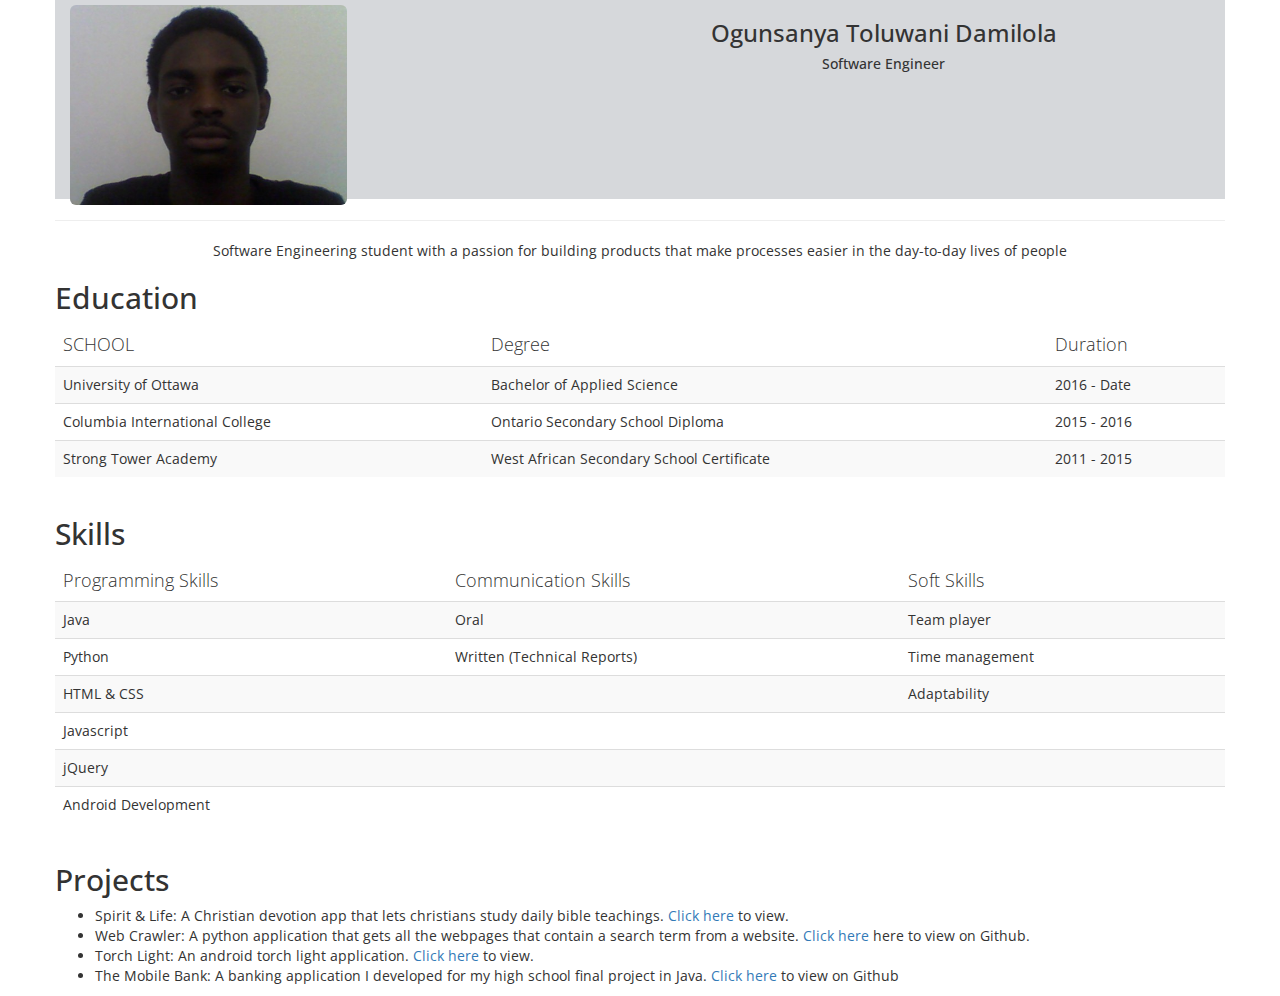
==== index.html @ d99418b2 "First commit" ====
<!DOCTYPE html>
<html lang="en">
<head>
    <meta charset="UTF-8">
    <title>Resume</title>
    <link href="https://fonts.googleapis.com/css?family=Open+Sans" rel="stylesheet">
    <link href="css/bootstrap.min.css" type="text/css" rel="stylesheet">
    <link href="css/styles.css" type="text/css" rel="stylesheet">
</head>
<body>

    <div class="container">
        <div class="row header">
            <div class="col-md-5"><img src="img/WIN_20160822_12_34_01_Pro.jpg" class="img-responsive img-rounded profile-pic"></div>
            <div class="col-md-7 text-center">
                <h3>Ogunsanya Toluwani Damilola</h3>
                <h5>Software Engineer</h5>
            </div>
        </div>

        <div class="row"><hr></div>

        <div class="row text-center">Software Engineering student with a passion for building products that make processes easier in the
            day-to-day lives of people</div>

        <div class="row"><h2>Education</h2></div>

        <div class="row">
            <table class="table table-responsive table-striped">
                <thead>
                <tr>
                    <td>SCHOOL</td>
                    <td>Degree</td>
                    <td>Duration</td>
                </tr>
                </thead>

                <tbody class="">
                <tr>
                    <td>University of Ottawa</td>
                    <td>Bachelor of Applied Science</td>
                    <td>2016 - Date</td>
                </tr>

                <tr>
                    <td>Columbia International College</td>
                    <td>Ontario Secondary School Diploma</td>
                    <td>2015 - 2016</td>
                </tr>

                <tr>
                    <td>Strong Tower Academy</td>
                    <td>West African Secondary School Certificate</td>
                    <td>2011 - 2015</td>
                </tr>
                </tbody>
            </table>

        </div>

        <div class="row"><h2>Skills</h2></div>

        <div class="row">
            <table class="table table-responsive table-striped">
                <thead>
                <tr>
                    <td>Programming Skills</td>
                    <td>Communication Skills</td>
                    <td>Soft Skills</td>
                </tr>
                </thead>

                <tbody>
                <tr>
                    <td>Java</td>
                    <td>Oral</td>
                    <td>Team player</td>
                </tr>

                <tr>
                    <td>Python</td>
                    <td>Written (Technical Reports)</td>
                    <td>Time management</td>
                </tr>

                <tr>
                    <td>HTML & CSS</td>
                    <td></td>
                    <td>Adaptability</td>
                </tr>

                <tr>
                    <td>Javascript</td>
                    <td></td>
                    <td></td>
                </tr>

                <tr>
                    <td>jQuery</td>
                    <td></td>
                    <td></td>
                </tr>

                <tr>
                    <td>Android Development</td>
                    <td></td>
                    <td></td>
                </tr>
                </tbody>
            </table>
        </div>

        <div class="row"><h2>Projects</h2></div>

        <div class="row">
            <ul>
                <li>Spirit & Life: A Christian devotion app that lets christians study daily bible teachings. <a href="https://play.google.com/store/apps/details?id=com.green_pastures.awesome_tbee.spiritlife">Click here</a>
                to view.</li>
                <li>Web Crawler: A python application that gets all the webpages that contain a search term from a website. <a href="https://github.com/ToluwaniO/web_crawler">Click here</a> here to view on Github.</li>
                <li>Torch Light: An android torch light application. <a href="https://github.com/ToluwaniO/torch">Click here</a> to view.</li>
                <li>The Mobile Bank: A banking application I developed for my high school final project in Java. <a href="https://github.com/ToluwaniO/The-Mobile-Bank">Click here</a> to view on Github</li>
            </ul>
        </div>
    </div>

</body>
</html>
---- css/styles.css ----
* {
    font-family: 'Open Sans', sans-serif;
}

.header {
    background-color: #d6d8db;
    border-bottom: 1px solid white;
    height: 200px;
}

.profile-pic {
    height: 200px;
    margin-top: 5px;
}

thead {
    font-size: large;
    font-style: normal;
    font-weight: 300;
}
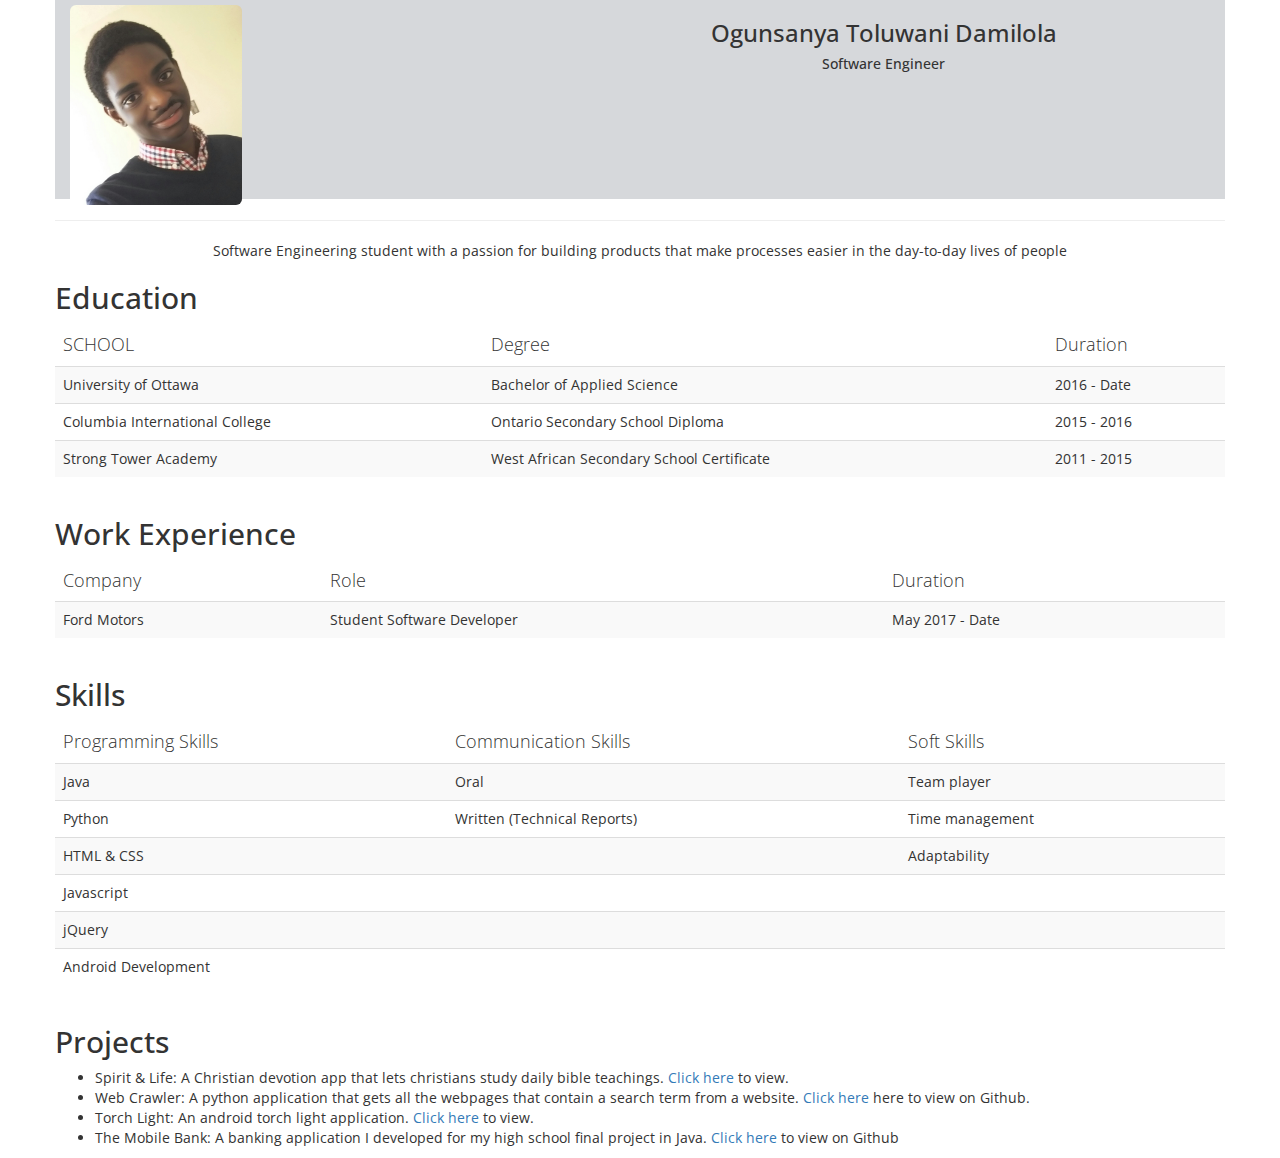
==== commit ced5b5f5: "Change profile pic of resume web" ====
--- a/index.html
+++ b/index.html
@@ -11,7 +11,7 @@
 
     <div class="container">
         <div class="row header">
-            <div class="col-md-5"><img src="img/WIN_20160822_12_34_01_Pro.jpg" class="img-responsive img-rounded profile-pic"></div>
+            <div class="col-md-5"><img src="img/profile_pic.jpg" class="img-responsive img-rounded profile-pic"></div>
             <div class="col-md-7 text-center">
                 <h3>Ogunsanya Toluwani Damilola</h3>
                 <h5>Software Engineer</h5>
@@ -53,6 +53,30 @@
                     <td>West African Secondary School Certificate</td>
                     <td>2011 - 2015</td>
                 </tr>
+                </tbody>
+            </table>
+
+        </div>
+
+        <div class="row"><h2>Work Experience</h2></div>
+
+        <div class="row">
+            <table class="table table-responsive table-striped">
+                <thead>
+                <tr>
+                    <td>Company</td>
+                    <td>Role</td>
+                    <td>Duration</td>
+                </tr>
+                </thead>
+
+                <tbody class="">
+                <tr>
+                    <td>Ford Motors</td>
+                    <td>Student Software Developer</td>
+                    <td>May 2017 - Date</td>
+                </tr>
+
                 </tbody>
             </table>
 
--- a/css/styles.css
+++ b/css/styles.css
@@ -1,11 +1,33 @@
 * {
     font-family: 'Open Sans', sans-serif;
+}
+
+.row-me {
+    width: 100%;
 }
 
 .header {
     background-color: #d6d8db;
     border-bottom: 1px solid white;
     height: 200px;
+}
+
+.header-blog-home {
+    font-size: larger;
+    background-color: #d6d8db;
+    border-bottom: 1px solid white;
+    height: 50px;
+    align-items: center;
+}
+
+.header-blog-text {
+    padding: 5px;
+}
+
+.about-me-header {
+    padding: 5px;
+    color: #2aabd2;
+    text-align: right;
 }
 
 .profile-pic {
@@ -19,3 +41,28 @@
     font-weight: 300;
 }
 
+.card {
+    background-color: white;
+    border: 1px solid lightgrey;
+    width: inherit;
+    margin: 5px;
+    padding: 5px;
+    border-radius: 5px;
+    box-shadow: lightgray 1px 1px 1px;
+}
+
+.card .card-title {
+    color: black;
+    font-size: large;
+    border-bottom: 1px lightgray;
+}
+
+.card .card-summary {
+    color: black;
+    font-size: small;
+}
+
+.section {
+    margin: 0 auto;
+}
+
